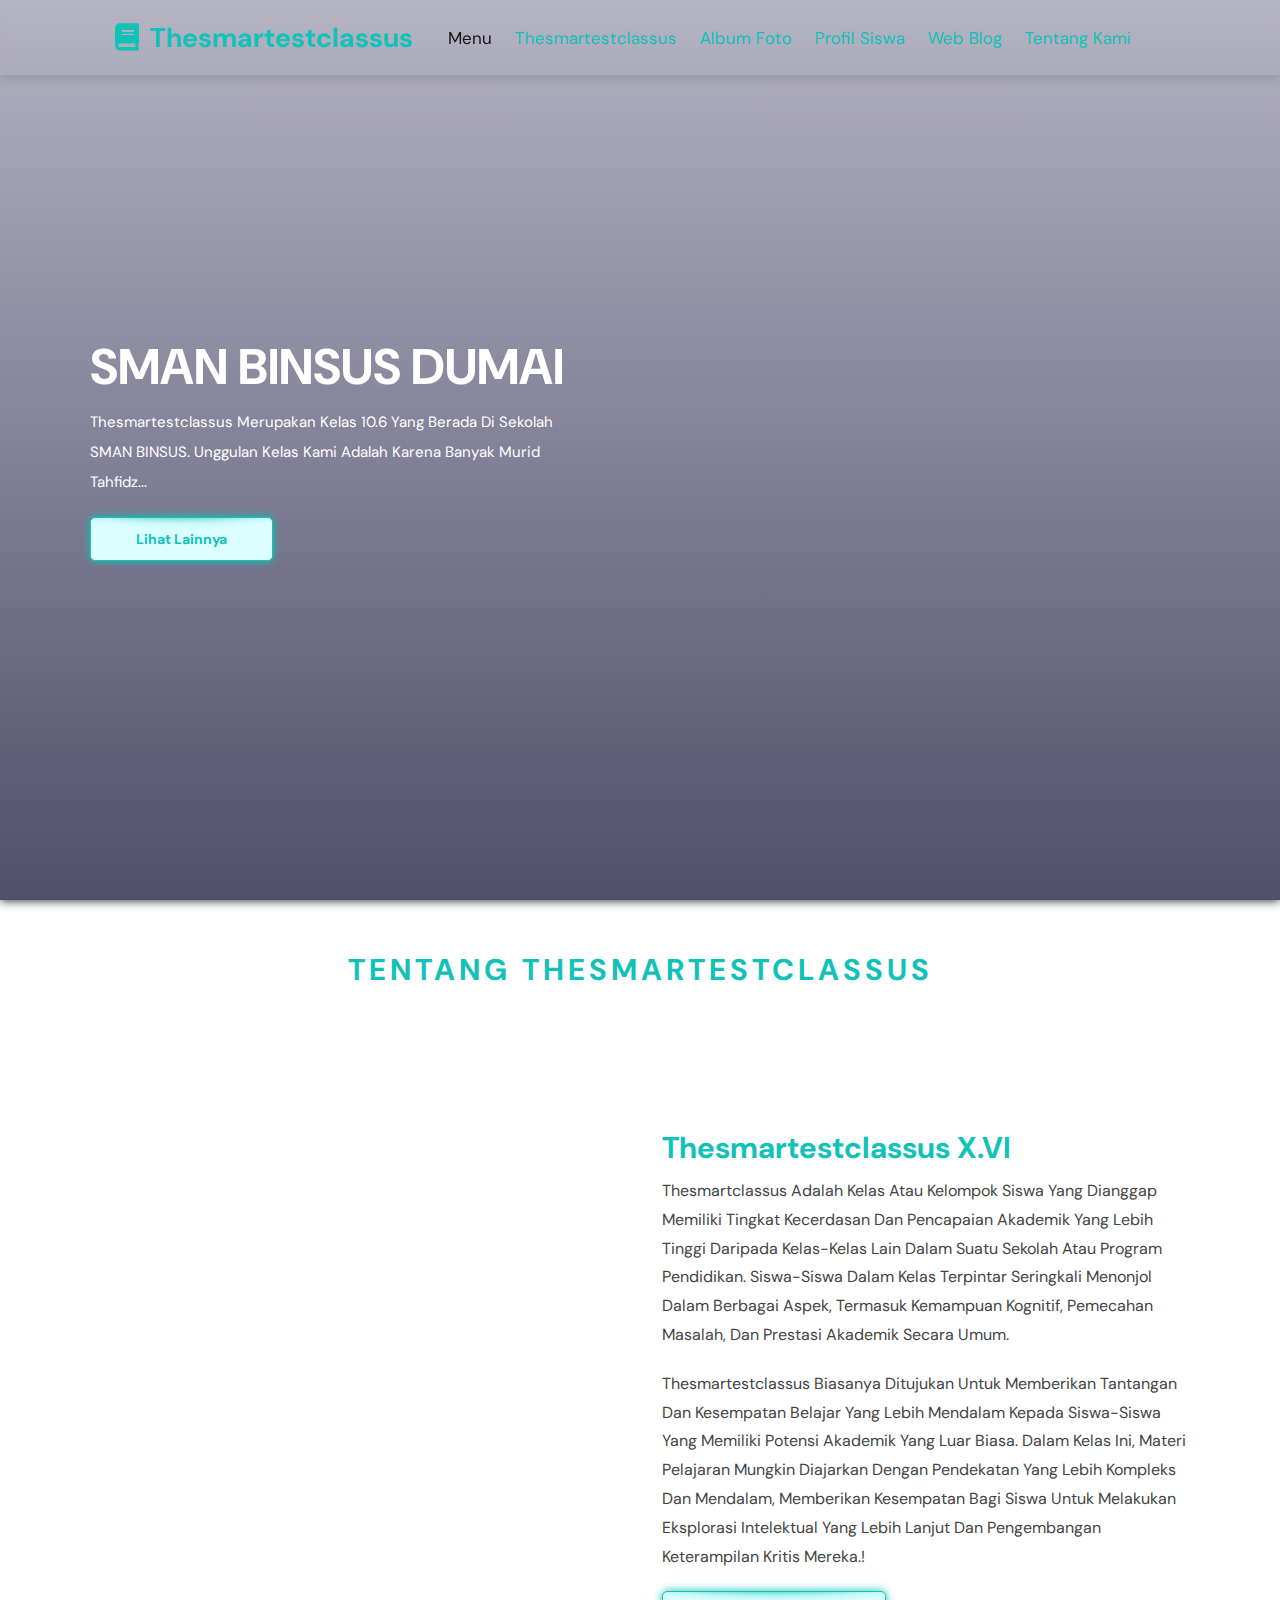
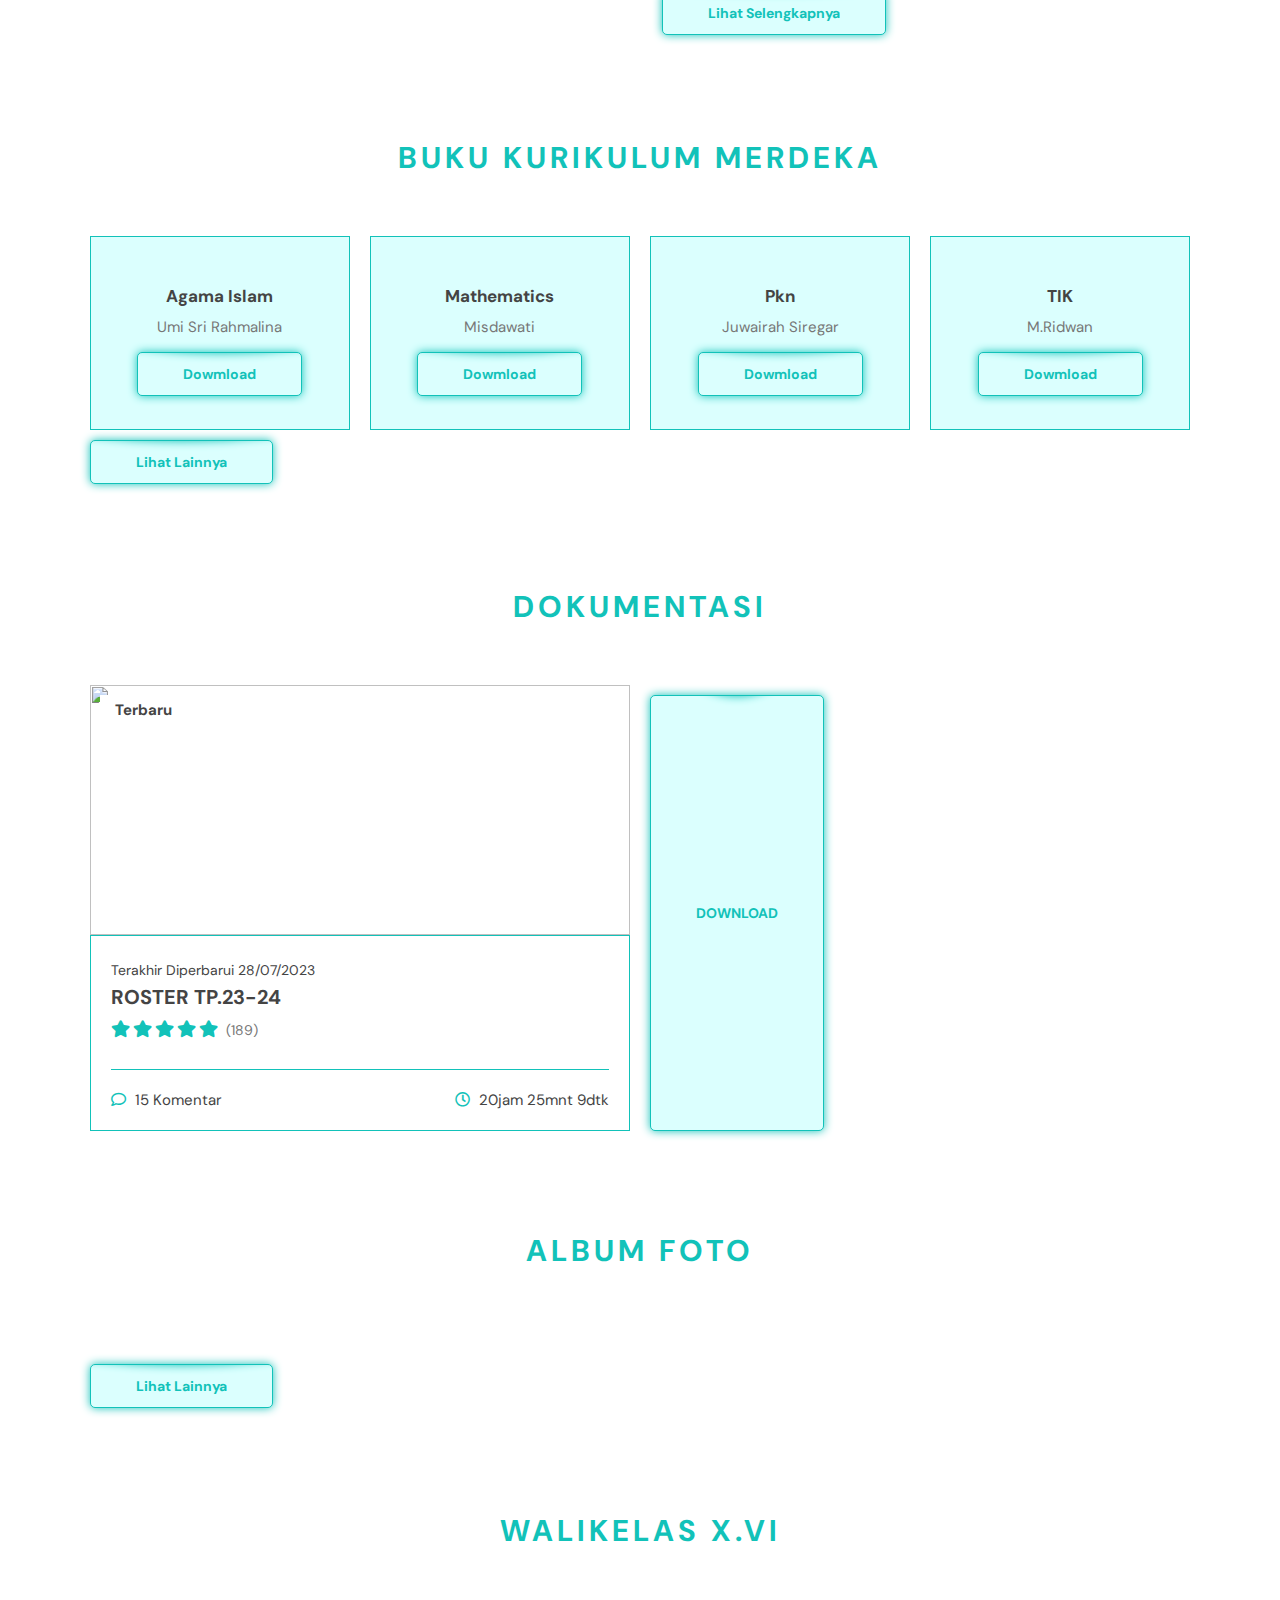
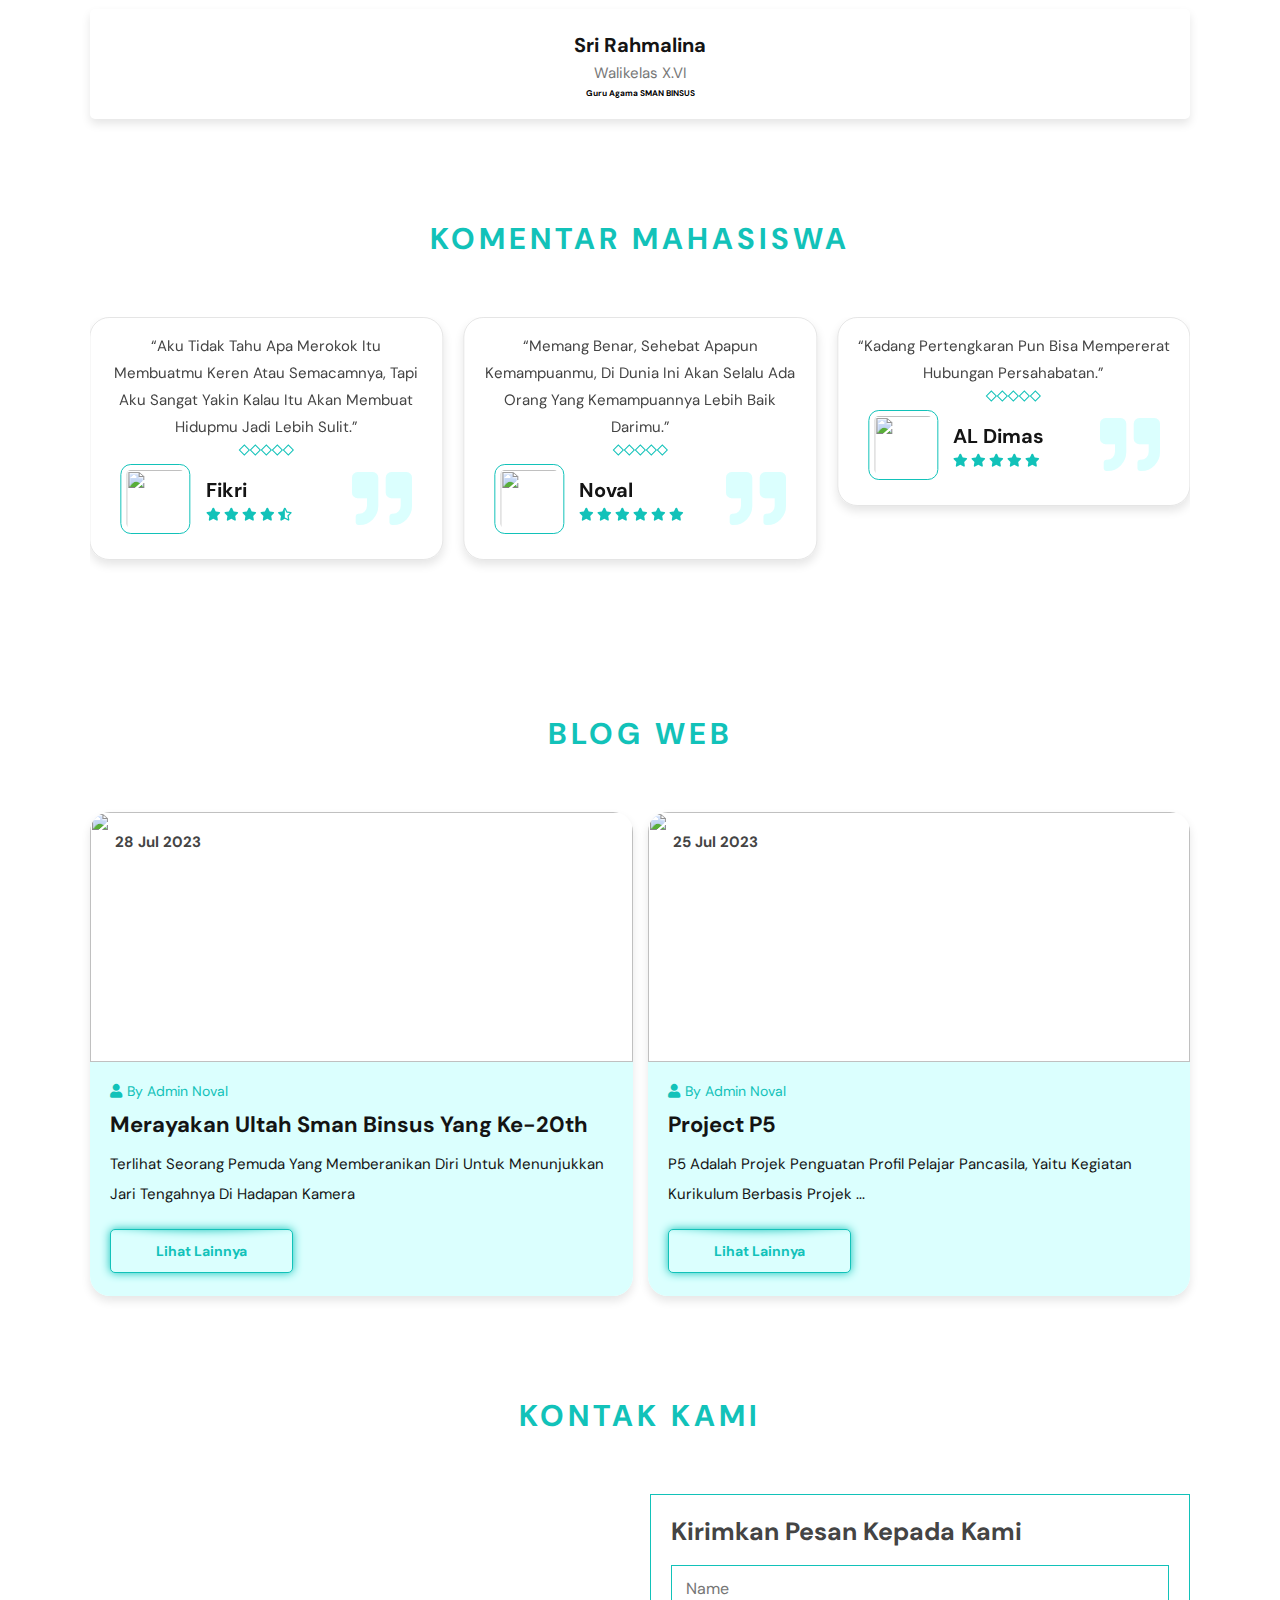
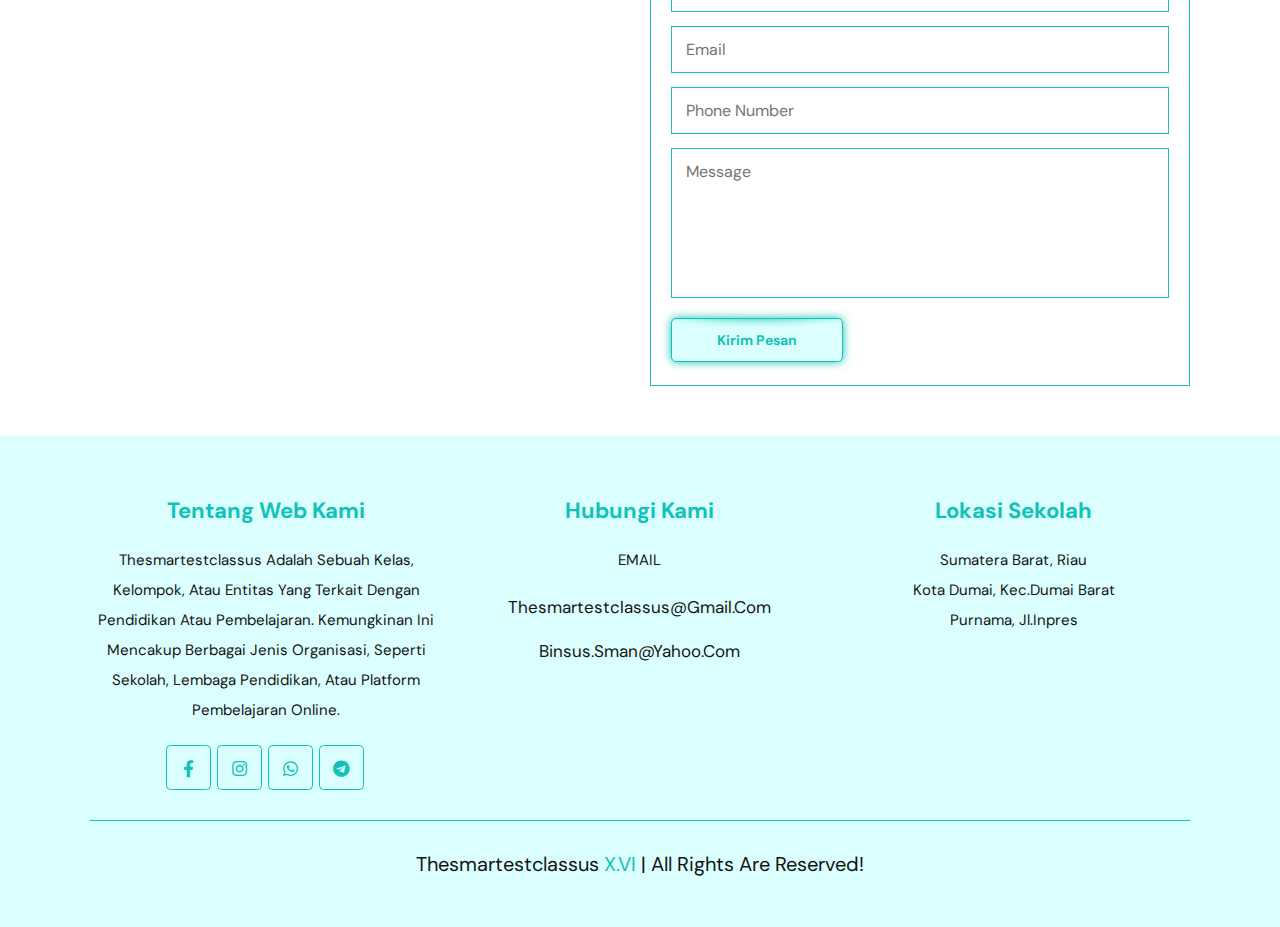
==== index.html @ c2685245 "Add files via upload" ====
<!DOCTYPE html>
<html lang="en">
<head>
    <meta charset="UTF-8">
    <meta http-equiv="X-UA-Compatible" content="IE=edge">
    <meta name="viewport" content="width=device-width, initial-scale=1.0">
    <title>Thesmartestclassus X.VI</title>
    <!-- font awesome cdn link  -->
    <link rel="stylesheet" href="https://cdnjs.cloudflare.com/ajax/libs/font-awesome/5.15.4/css/all.min.css">

    <link href="https://unpkg.com/boxicons@2.1.4/css/boxicons.min.css" rel="stylesheet" />
    
    <link rel="stylesheet" href="https://unpkg.com/swiper/swiper-bundle.min.css" />
    <!-- custom css link -->
    <link rel="stylesheet" href="style.css">

</head>
<body>
    
    <!-- header section starts -->

    <header class="header">

        <a href="#" class="logo"><i class="fas fa-book"></i> Thesmartestclassus</a>

        <nav class="navbar">
            <a href="#home" class="active">Menu</a>
            <a href="#about" class="hover-underline">Thesmartestclassus</a>
            <a href="#galery" class="hover-underline">Album foto</a>
            <a href="#review" class="hover-underline">profil siswa</a>
            <a href="#blog" class="hover-underline">Web blog</a>
            <a href="#contact" class="hover-underline">tentang Kami</a>
        </nav>

        <div class="icons">
            <div id="menu-btn" class="fas fa-bars"></div>
        </div>

    </header>

    <!-- header section ends -->

    <!-- home section starts-->

    <section class="home" id="home">

        <div class="content">
            <h3>SMAN BINSUS DUMAI <span class="multiple-text"></span></h3>
            <p>Thesmartestclassus merupakan kelas 10.6 yang berada di sekolah SMAN BINSUS. unggulan kelas kami adalah karena banyak murid tahfidz...</p>
            <a href="#" class="btn">
                <span class="text text-1">lihat Lainnya</span>
                <span class="text text-2" aria-hidden="true">lihat Lainnya</span>
            </a>    
        </div>

    </section>

    <!-- home section ends -->

    <!-- about section starts -->

    <section class="about" id="about">

        <h1 class="heading">Tentang Thesmartestclassus</h1>

        <div class="container">

            <figure class="about-image">
                <img src="images/about-1.png" alt="" class="about-img">
            </figure>

            <div class="about-content">
                <h3>Thesmartestclassus X.VI</h3>
                <p>Thesmartclassus adalah kelas atau kelompok siswa yang dianggap memiliki tingkat kecerdasan dan pencapaian akademik yang lebih tinggi daripada kelas-kelas lain dalam suatu sekolah atau program pendidikan. Siswa-siswa dalam kelas terpintar seringkali menonjol dalam berbagai aspek, termasuk kemampuan kognitif, pemecahan masalah, dan prestasi akademik secara umum.</p>
                <p>Thesmartestclassus biasanya ditujukan untuk memberikan tantangan dan kesempatan belajar yang lebih mendalam kepada siswa-siswa yang memiliki potensi akademik yang luar biasa. Dalam kelas ini, materi pelajaran mungkin diajarkan dengan pendekatan yang lebih kompleks dan mendalam, memberikan kesempatan bagi siswa untuk melakukan eksplorasi intelektual yang lebih lanjut dan pengembangan keterampilan kritis mereka.!</p>    
                <a href="#" class="btn">
                    <span class="text text-1">Lihat selengkapnya</span>
                    <span class="text text-2" aria-hidden="true">Lihat selengkapnya</span>
                </a>        
            </div>

        </div>

    </section>

    <!-- about section ends -->

    <!-- subjects section starts -->

    <section class="subjects">

        <h1 class="heading">Buku Kurikulum Merdeka</h1>

        <div class="box-container">

            <div class="box">
                <img src="images/subject-4.png" alt="">
                <h3>Agama Islam</h3>
                <p>umi sri rahmalina</p>
                <a href="https://www.mediafire.com/file/nfnx99c48ezamn3/KM+Islam-BS-KLS-X+-www.defantri.com-.pdf/file" class="btn">
                    <span class="text text-1">Dowmload</span>
                    <span class="text text-2" aria-hidden="true">Download</span>
                </a>        
            </div>

            <div class="box">
                <img src="images/subject-2.png" alt="">
                <h3>mathematics</h3>
                <p>misdawati</p>
                <a href="https://www.mediafire.com/file/456x4unr96kiq5y/KM+Matematika-BS-KLS-X+-www.defantri.com-.pdf/file" class="btn">
                    <span class="text text-1">Dowmload</span>
                    <span class="text text-2" aria-hidden="true">Download</span>
                </a>
            </div>

            <div class="box">
                <img src="images/subject-3.png" alt="">
                <h3>pkn</h3>
                <p>juwairah siregar</p>
                <a href="https://www.mediafire.com/file/wu9r6ah6f7civw5/KM+PPKN-BS-KLS-X+-www.defantri.com-.pdf/file" class="btn">
                    <span class="text text-1">Dowmload</span>
                    <span class="text text-2" aria-hidden="true">Download</span>
                </a>
            </div>

            <div class="box">
                <img src="images/subject-1.png" alt="">
                <h3>TIK</h3>
                <p>M.ridwan</p>
                <a href="https://www.mediafire.com/file/y1be5al1qm5n1p9/KM+Informatika-BS-KLS-X+-www.defantri.com-.pdf/file" class="btn">
                    <span class="text text-1">Dowmload</span>
                    <span class="text text-2" aria-hidden="true">Download</span>
                </a>
            </div>
          </div>
                 <a href="#book" class="btn">
                    <span class="text text-1">Lihat lainnya</span>
                    <span class="text text-2" aria-hidden="true">Lihat lainnya</span>
              </a>

    </section>

    <!-- subject section ends -->

    <!-- courses section starts -->

    <section class="courses" id="courses">

        <h1 class="heading">Dokumentasi</h1>

        <div class="box-container">

            <div class="box">
                <div class="image shine">
                    <img src="images/course-1.jpg" alt="">
                    <h3>terbaru</h3>
                </div>
                <div class="content">
                    <p>Terakhir diperbarui 28/07/2023</p>
                    <h3>ROSTER TP.23-24</h3>
                    <div class="stars">
                        <i class="fas fa-star"></i>
                        <i class="fas fa-star"></i>
                        <i class="fas fa-star"></i>
                        <i class="fas fa-star"></i>
                        <i class="fas fa-star"></i>
                        <span>(189)</span>
                    </div>
                    <div class="icons">
                        <span><i class="far fa-comment"></i> 15 Komentar</span>
                        <span><i class="far fa-clock"></i> 20jam 25mnt 9dtk</span>
                    </div>
                </div>
            </div>
           <button onclick="downloadImage()" class="btn">Download</a>
    </section>

    <!-- project section ends -->
    
    <!-- body galery section starts -->
    
    <section class="galery" id="galery">
        <h2 class="heading"> Album foto</h2>
             <div class="portfolio-container">
            <div class="portfolio-box">
                <img src="img/foto1.jpg" alt="">
                <div class="portfolio-layer">
                    <p>24 jul 2023</p>
                 <a href="https://404-page-error--thesmartestclassus.repl.co/"><i class='bx bxs-download' ></i></a>
             </div>
          </div>
          
          <div class="portfolio-box">
                <img src="img/foto2.jpg" alt="">
                <div class="portfolio-layer">
                    <p>24 jul 2023</p>
                 <a href="https://404-page-error--thesmartestclassus.repl.co/"><i class='bx bxs-download' ></i></a>
             </div>
          </div>
          
          <div class="portfolio-box">
                <img src="img/foto3.jpg" alt="">
                <div class="portfolio-layer">
                    <p>24 jul 2023</p>
                 <a href="https://404-page-error--thesmartestclassus.repl.co/"><i class='bx bxs-download' ></i></a>
             </div>
          </div>
          
          <div class="portfolio-box">
                <img src="img/foto4.jpg" alt="">
                <div class="portfolio-layer">
                    <p>24 jul 2023</p>
                 <a href="https://404-page-error--thesmartestclassus.repl.co/"><i class='bx bxs-download' ></i></a>
             </div>
          </div>
          
          <div class="portfolio-box">
                <img src="img/foto5.jpg" alt="">
                <div class="portfolio-layer">
                    <p>24 jul 2023</p>
                 <a href="https://404-page-error--thesmartestclassus.repl.co/"><i class='bx bxs-download' ></i></a>
             </div>
          </div>
          
          <div class="portfolio-box">
                <img src="img/foto6.jpg" alt="">
                <div class="portfolio-layer">
                    <p>24 jul 2023</p>
                 <a href="https://404-page-error--thesmartestclassus.repl.co/"><i class='bx bxs-download' ></i></a> 
                 </div>
              </div>
           </div>
           <a href="https://404-page-error--thesmartestclassus.repl.co/" class="btn">
                <span class="text text-1">Lihat lainnya</span>
                <span class="text text-2" aria-hidden="true">Lihat lainnya</span>
            </a>
    </section>
    
    
    <!-- course section ends -->

    <!-- teacher section starts -->

    <section class="teacher" id="teacher">

        <h1 class="heading">WALIKELAS X.VI</h1>

        <div class="box-container">

            <div class="box">
                <div class="image">
                    <img src="images/teacher-1.png" alt="">
                    <div class="share">
                        <a href="https://www.facebook.com/sri.rahmalina" class="fab fa-facebook-f"></a>
                        <a href="http://Wa.me/+6285363830053" class="fab fa-whatsapp"></a>
                        <a href="https://instagram.com/srirahmaliina?igshid=YWYwM2I1ZDdmOQ==" class="fab fa-instagram"></a>
                    </div>
                </div>
                <div class="content">
                    <h3>sri rahmalina</h3>
                    <span>Walikelas X.VI</span>
                    <h5>guru agama SMAN BINSUS</h5>
                </div>
            </div>
     
        </div>

    </section>

    <!-- teacher section ends -->

    <!-- review section starts -->

    <section class="review" id="review">

        <h1 class="heading">Komentar Mahasiswa</h1>

        <div class="swiper review-slider">

            <div class="swiper-wrapper">

                <div class="swiper-slide slide">
                    <p>“Memang benar, sehebat apapun kemampuanmu, di dunia ini akan selalu ada orang yang kemampuannya lebih baik darimu.”</p>
                    <div class="wrapper">
                        <div class="separator"></div>
                        <div class="separator"></div>
                        <div class="separator"></div>
                        <div class="separator"></div>
                        <div class="separator"></div>
                    </div>
                    <i class="fas fa-quote-right"></i>
                    <div class="user">
                        <img src="images/profil.gif" alt="">
                        <div class="user-info">
                            <h3>Noval</h3>
                            <div class="stars">
                                <i class="fas fa-star"></i>
                                <i class="fas fa-star"></i>
                                <i class="fas fa-star"></i>
                                <i class="fas fa-star"></i>
                                <i class="fas fa-star"></i>
                                <i class="fas fa-star"></i>
                            </div>
                        </div>
                    </div>
                </div>

                <div class="swiper-slide slide">
                    <p>“Kadang pertengkaran pun bisa mempererat hubungan persahabatan.”</p>
                    <div class="wrapper">
                        <div class="separator"></div>
                        <div class="separator"></div>
                        <div class="separator"></div>
                        <div class="separator"></div>
                        <div class="separator"></div>
                    </div>
                    <i class="fas fa-quote-right"></i>
                    <div class="user">
                        <img src="images/profil1.png" alt="">
                        <div class="user-info">
                            <h3>AL dimas</h3>
                            <div class="stars">
                                <i class="fas fa-star"></i>
                                <i class="fas fa-star"></i>
                                <i class="fas fa-star"></i>
                                <i class="fas fa-star"></i>
                                <i class="fas fa-star"></i>
                            </div>
                        </div>
                    </div>
                </div>

                <div class="swiper-slide slide">
                    <p>“Kau tahu, seorang guru itu juga terus belajar. Bagaimana mungkin seorang guru bisa mengajar jika dirinya tak belajar setiap hari?.”</p>
                    <div class="wrapper">
                        <div class="separator"></div>
                        <div class="separator"></div>
                        <div class="separator"></div>
                        <div class="separator"></div>
                        <div class="separator"></div>
                    </div>
                    <i class="fas fa-quote-right"></i>
                    <div class="user">
                        <img src="images/profil2.png" alt="">
                        <div class="user-info">
                            <h3>ridho arasyid</h3>
                            <div class="stars">
                                <i class="fas fa-star"></i>
                                <i class="fas fa-star"></i>
                                <i class="fas fa-star"></i>
                                <i class="fas fa-star"></i>
                                <i class="fas fa-star-half-alt"></i>
                            </div>
                        </div>
                    </div>
                </div>

                <div class="swiper-slide slide">
                    <p>“Bagi semua orang, ada kesempatan baginya untuk keluar dari cangkang dan tumbuh, Tapi mereka tak akan menyadari kesempatan itu jika sendirian. Kau memerlukan musuh yang membuatmu berkonsentrasi dan dikelilingi rekan yang berbagi pengalaman.”</p>
                    <div class="wrapper">
                        <div class="separator"></div>
                        <div class="separator"></div>
                        <div class="separator"></div>
                        <div class="separator"></div>
                        <div class="separator"></div>
                    </div>
                    <i class="fas fa-quote-right"></i>
                    <div class="user">
                        <img src="images/profil3.png" alt="">
                        <div class="user-info">
                            <h3>Hazel</h3>
                            <div class="stars">
                                <i class="fas fa-star"></i>
                                <i class="fas fa-star"></i>
                                <i class="fas fa-star"></i>
                                <i class="fas fa-star"></i>
                                <i class="fas fa-star-half-alt"></i>
                            </div>
                        </div>
                    </div>
                </div>

                <div class="swiper-slide slide">
                    <p> “Kau yang lalai untuk mengasah pisaumu, bukanlah seorang pembunuh. Kau hanya anak kecil yang bangga dengan membawa pisau yang sudah berkarat!.” </p>
                    <div class="wrapper">
                        <div class="separator"></div>
                        <div class="separator"></div>
                        <div class="separator"></div>
                        <div class="separator"></div>
                        <div class="separator"></div>
                    </div>
                    <i class="fas fa-quote-right"></i>
                    <div class="user">
                        <img src="images/profil4.png" alt="">
                        <div class="user-info">
                            <h3>unknown</h3>
                            <div class="stars">
                                <i class="fas fa-star"></i>
                                <i class="fas fa-star"></i>
                                <i class="fas fa-star"></i>
                                <i class="fas fa-star"></i>
                                <i class="fas fa-star-half-alt"></i>
                            </div>
                        </div>
                    </div>
                </div>

                <div class="swiper-slide slide">
                    <p>“Aku tidak tahu apa merokok itu membuatmu keren atau semacamnya, tapi aku sangat yakin kalau itu akan membuat hidupmu jadi lebih sulit.”</p>
                    <div class="wrapper">
                        <div class="separator"></div>
                        <div class="separator"></div>
                        <div class="separator"></div>
                        <div class="separator"></div>
                        <div class="separator"></div>
                    </div>
                    <i class="fas fa-quote-right"></i>
                    <div class="user">
                        <img src="images/profil5.png" alt="">
                        <div class="user-info">
                            <h3>fikri</h3>
                            <div class="stars">
                                <i class="fas fa-star"></i>
                                <i class="fas fa-star"></i>
                                <i class="fas fa-star"></i>
                                <i class="fas fa-star"></i>
                                <i class="fas fa-star-half-alt"></i>
                            </div>
                        </div>
                    </div>
                </div>

            </div>

        </div>

    </section>

    <!-- review section ends -->

    <!-- blog section starts -->

    <section class="blog" id="blog">

        <h1 class="heading">Blog web</h1>

        <div class="box-container">

            <div class="box">
                <div class="image shine">
                    <img src="images/blog-1.jpg" alt="">
                    <h3>28 jul 2023</h3>
                </div>
                <div class="content">
                    <div class="icons">
                        <a href="#"><i class="fas fa-user"></i>by admin noval</a>
                    </div>
                    <h3>merayakan ultah sman binsus yang ke-20th</h3>
                    <p>Terlihat seorang pemuda yang memberanikan diri untuk menunjukkan jari tengahnya di hadapan kamera</p>
                    <a href="#berita" class="btn">
                        <span class="text text-1">lihat lainnya</span>
                        <span class="text text-2" aria-hidden="true">Lihat Lainnya</span>
                    </a>
                </div>
            </div>

            <div class="box">
                <div class="image shine">
                    <img src="images/blog-2.jpg" alt="">
                    <h3>25 jul 2023</h3>
                </div>
                <div class="content">
                    <div class="icons">
                        <a href="#"><i class="fas fa-user"></i>by admin Noval</a>
                    </div>
                    <h3>project P5</h3>
                    <p>P5 adalah projek penguatan profil pelajar pancasila, yaitu kegiatan kurikulum berbasis projek ...</p>
                    <a href="#" class="btn">
                        <span class="text text-1">lihat lainnya</span>
                        <span class="text text-2" aria-hidden="true">lihat Lainnya</span>
                    </a>
                </div>
            </div>

                </div>
            </div>

        </div>

    </section>

    <!-- blog section ends -->

    <!-- contact section starts -->

    <section class="contact" id="contact">

        <h1 class="heading">kontak kami</h1>

        <div class="row">
            <div class="image">
                <img src="images/robot.gif" alt="">
            </div>
            <form action="">
                <h3>kirimkan pesan kepada kami</h3>
                <input type="text" placeholder="name" class="box">
                <input type="email" placeholder="email" class="box">
                <input type="number" placeholder="phone number" class="box">
                <textarea placeholder="message" class="box" cols="30" rows="10"></textarea>
                <a href="https://succesful-thanks-you--thesmartestclassus.repl.co/" class="btn">
                    <span class="text text-1">Kirim Pesan</span>
                    <span class="text text-2" aria-hidden="true">send message</span>
                </a>
            </form>
        </div>

    </section>

    <!-- contact section ends -->

    <!-- footer section stars -->

    <section class="footer">

        <div class="box-container">

            <div class="box">
                <h3>Tentang Web Kami</h3>
                <p>Thesmartestclassus adalah sebuah kelas, kelompok, atau entitas yang terkait dengan pendidikan atau pembelajaran. Kemungkinan ini mencakup berbagai jenis organisasi, seperti sekolah, lembaga pendidikan, atau platform pembelajaran online.</p>
                <div class="share">
                    <a href="https://404-page-error--thesmartestclassus.repl.co/" class="fab fa-facebook-f"></a>
                    <a href="https://instagram.com/_sepuluhenamm?igshid=YWYwM2I1ZDdmOQ==" class="fab fa-instagram"></a>
                    <a href="https://404-page-error--thesmartestclassus.repl.co/" class="fab fa-whatsapp"></a>
                    <a href="https://t.me/+uly3vkmuTlllM2Nl" class="fab fa-telegram"></a>
                </div>
            </div>

            <div class="box">
                <h3>Hubungi Kami</h3>
                <p>EMAIL </p>
                <a href="Thesmartestclassus@gmail.com" class="link">Thesmartestclassus@gmail.com</a>
               <a href="binsus.sman@yahoo.com" class="link">binsus.sman@yahoo.com</a>
            </div>

            <div class="box">
                <h3>Lokasi sekolah</h3>
                <p>Sumatera barat, Riau <br>
               kota Dumai, kec.dumai barat<br>
                Purnama, jl.inpres</p>
            </div>

        </div>
        <div class="credit">Thesmartestclassus <span>X.VI</span> | all rights are reserved!</div>
    </section>

    <!-- footer section ends -->

    <!-- typed js -->
    <script src="https://cdn.jsdelivr.net/npm/typed.js@2.0.12"></script>
    <script src="https://unpkg.com/swiper/swiper-bundle.min.js"></script>
    <!-- custom js -->
    <script src="script.js"></script>
</body>
</html>
---- style.css ----
@import url("https://fonts.googleapis.com/css2?family=DM+Sans:wght@400;700&family=Forum&display=swap");

:root{
  --primary-color: #12c2b9;
  --secondary: #dbfffe;
  --black: #141414;
  --white: #fff;
  --color: #d2e5d2;
  --box-shadow: 0 .5rem 1rem rgba(0, 0, 0, 0.1);
}

*{
  font-family: 'DM Sans', sans-serif;
  margin: 0; padding: 0;
  box-sizing: border-box;
  outline: none; border: none;
  text-decoration: none;
  text-transform: capitalize;
  transition: all .2s linear;
}

html{
  font-size: 62.5%;
  overflow-x: hidden;
  scroll-padding-top: 9rem;
  scroll-behavior: smooth;
}

html::-webkit-scrollbar{
  width: 1rem;
}

html::-webkit-scrollbar-track{
  background: transparent;
}

html::-webkit-scrollbar-thumb{
  background: var(--primary-color);
}

section{
  padding: 5rem 7%;
}

.heading{
  position: relative;
  color: var(--primary-color);
  font-size: 3rem;
  font-weight: 700;
  text-transform: uppercase;
  letter-spacing: .4rem;
  text-align: center;
  margin-bottom: 3rem;
}

.heading::after{
  content: url('..separator.svg');
  display: block;
  width: 10rem;
  margin-inline: auto;
  margin-top: -1rem;
}

.btn{
  position: relative;
  display: inline-block;
  margin-top: 1rem;
  color: var(--primary-color);
  font-size: 1.4rem;
  font-weight: 700;
  text-transform: uppercase;
  max-width: max-content;
  border: .1rem solid var(--primary-color);
  box-shadow: 0 0 1rem var(--primary-color);
  background: var(--secondary);
  padding: 1.2rem 4.5rem;
  overflow: hidden;
  z-index: 1;
  border-radius: .5rem;
}

.btn::before{
  content: "";
  position: absolute;
  bottom: 100%; left: 50%;
  transform: translateX(-50%);
  width: 200%; height: 200%;
  border-radius: 50%;
  background-color: var(--primary-color);
  box-shadow: 0 0 1rem var(--primary-color);
  transition: 500ms ease;
  z-index: -1;
}

.btn .text{
  transition: 250ms ease;
}

.btn .text-2{
  position: absolute;
  top: 100%; left: 50%;
  transform: translateX(-50%);
  min-width: max-content;
  color: var(--secondary);
}

.btn:is(:hover, :focus-visible)::before{
  bottom: -50%;
}

.btn:is(:hover, :focus-visible) .text-1{
  transform: translateY(-4rem);
}

.btn:is(:hover, :focus-visible) .text-2{
  top: 50%;
  transform: translate(-50%, -50%);
}

.shine{
  position: relative;
}

.shine::after{
  content: "";
  position: absolute;
  top: 0; left: 0; 
  width: 50%;
  height: 100%;
  background-image: linear-gradient(to right, transparent 0%, #fff6 100%);
  transform: skewX(-0.08turn) translateX(-180%);
}

.shine:is(:hover, :focus-within)::after{
  transform: skewX(-0.08turn) translateX(275%);
  transition: 1000ms ease;
}

/* header */

.header{
  position: fixed;
  top: 0; left: 0; right: 0;
  z-index: 1000;
  background: rgba(255, 255, 255, .1,);
  box-shadow: var(--box-shadow);
  display: flex;
  justify-content: space-between;
  align-items: center;
  padding: 2rem 9%;
  backdrop-filter: blur(5px);
}

.header .logo{
  font-size: 2.7rem;
  font-weight: bolder;
  color: var(--primary-color);
}

.header .logo i{
  color: var(--primary-color);
  padding-right: .5rem;
}

.header .navbar a{
  font-size: 1.7rem;
  color: var(--primary-color);
  margin: 0 1rem;
  padding-block: 1rem;
}

.header .navbar a:hover{
  color: var(--primary-color);
}

navbar a:hover,
.navbar a.active {
        color: var(--black);
}

.header .navbar .hover-underline{
  position: relative;
  max-width: max-content;
}

.header .navbar .hover-underline::after{
  content: '';
  position: absolute;
  left: 0; bottom: 0;
  width: 100%;
  height: .5rem;
  border-block: .1rem solid var(--primary-color);
  transform: scaleX(0.2);
  opacity: 0;
  transition: 500ms ease;
}

.header .navbar .hover-underline:is(:hover, :focus-visible)::after{
  transform: scaleX(1);
  opacity: 1;
  
}

.header .icons div{
  font-size: 2.5rem;
  margin-left: 1.7rem;
  color: var(--primary-color);
  cursor: pointer;
}

.header .icons div:hover{
  color: var(--primary-color);
}

#menu-btn{
  display: none;
}

/* home */

.home{
  min-height: 100vh;
  display: flex;
  align-items: center;
  background: linear-gradient(rgba(9, 5, 54, 0.3), rgba(5, 4, 46, 0.7)), url(images/home.gif) no-repeat;
  background-size: cover;
  box-shadow: 0 0 1rem var(--black);
  background-position: center;
}

.home .content{
  max-width: 50rem;
}

.home .content h3 {
        font-size: 5rem;    
        color: var(--white);
        line-height: 1.2;
 }
 
 .home .content h3:nth-of-type(2) {
        margin-bottom: 2rem;
 
 }
 
 span {
    color: var(--primary-color);
 
}

.home .content p{
  font-size: 1.5rem;
  line-height: 2;
  color: var(--white);
  padding: 1rem 0;
}

/* ends */

/* about */

.about .container{
  display: flex;
  flex-wrap: wrap;
  
}

.about .container .about-image{
  position: relative;
  flex: 1 1 40rem;
}

.about .container .about-image img{
  width: 40vw;
  animation: floatImage 4s ease-in-out infinite;
 }
 
 @keyframes floatImage {
     0% {
          transform: translateY(0);
     }
     50% {
          transform: translateY(-2.4rem);
     }
     100% {
          transform: translateY(0);
     }
}

.about .container .about-image .about-img{
  display: flex;
  justify-content: center;
  align-items: center;
}

.about .container .about-content{
  flex: 1 1 50rem;
  padding-left: 6rem;
  padding-top: 8rem;
}

.about .container .about-content h3{
  font-size: 3rem;
  color: var(--primary-color);
}

.about .container .about-content p{
  font-size: 1.6rem;
  color: #444;
  padding: 1rem 0;
  line-height: 1.8;
}

/* ends */

/* subjects */

.subjects .box-container{
  display: grid;
  grid-template-columns: repeat(auto-fit, minmax(25rem, 1fr));
  gap: 2rem;
}

.subjects .box-container .box{
  padding: 3rem 2rem;
  text-align: center;
  border: .1rem solid var(--primary-color);
  background: var(--secondary);
  cursor: pointer;
}

.subjects .box-container .box:hover{
  background: var(--primary-color);
}

.subjects .box-container .box img{
  height: 10rem;
  margin-bottom: .7rem;
}

.subjects .box-container .box h3{
  font-size: 1.7rem;
  color: #444;
  padding: .5rem 0;
  text-transform: capitalize;
}

.subjects .box-container .box:hover h3{
  color: #fff;
}

.subjects .box-container .box p{
  font-size: 1.5rem;
  line-height: 2;
  color: #777;
}

.subjects .box-container .box:hover p{
  color: #eee;
}

/* end */
/* galery */
 }
 
 .portfolio {
      display: flex;
      background: var(--color);
      gap: 2rem;

 }
 
 .portfolio h2 {
          margin-bottom: 4rem;
 
 }
 
 .portfolio-container {
          display: grid;
          grid-template-columns: repeat(3, 1fr);
          align-items: center;
          gap: 2.5rem;
 }
 
 .portfolio-container .portfolio-box {
          position: relative;
          border-radius: 2rem;
          box-shadow: 0 0 1rem var(--white);
          overflow: hidden;
          display: grid;
 
 }
 
 .portfolio-box img {
         width: 100%;
         transition: .5s ease;
 
 }
 
 .portfolio-box:hover img {
          transform: scale(1.1);
 
 }
 
 .portfolio-box .portfolio-layer {
          position: absolute;
          bottom: 0;
          left: 0;
          width: 100%;
          height: 100%;
          background: linear-gradient(rgba(0, 0, 0, .1), var(--primary-color));
          display: flex;
          justify-content: center;
          align-items: center;
          flex-direction: column;
          text-align: center;
          padding: 0 4rem;
          transform: translateY(100%);
          transition: .5s ease;
 
 }
 
 .portfolio-box:hover .portfolio-layer {
           transform: translateY(0%);
 
 }
 
 .portfolio-layer h4 {
          font-size: 3rem;
          color: white;
 
 }
 
 .portfolio-layer p {
           font-size: 1.6rem;
           margin: .3rem 0 1rem;
           color: #ffffea;

 }
 
 .portfolio-layer a {
           display: inline-flex;
           justify-content: center;
           align-items: center;
           width: 5rem;
           height: 5rem;
           background: var(--white);
           border-radius: 50%;
 
 }
 
 .portfolio-layer a i {
           font-size: 2rem;
           color: var(--primary-color);
 }

/* end */
/* courses */

.courses .box-container{
  display: grid;
  grid-template-columns: repeat(auto-fit, minmax(30rem, 1fr));
  gap: 2rem;
}

.courses .box-container .box .image{
  height: 25rem;
  overflow: hidden;
  position: relative;
}

.courses .box-container .box .image img{
  height: 100%;
  width: 100%;
  object-fit: cover;
}

.courses .box-container .box:hover .image img{
  transform: scale(1.1);
}

.courses .box-container .box .image h3{
  font-size: 1.5rem;
  color: #444;
  position: absolute;
  top: 1rem; left: 1rem;
  padding: .5rem 1.5rem;
  background: var(--white);
}

.courses .box-container .box .content{
  padding: 2rem;
  position: relative;
  border: 0.1rem solid var(--primary-color);
}

.courses .box-container .box .content h4{
  position: absolute;
  background: var(--primary-color);
  color: var(--secondary);
  top: -3rem; right: 1.5rem;
  width: 6rem; 
  height: 6rem;
  line-height: 6rem;
  text-align: center;
  font-size: 1.4rem;
  border-radius: 50%;
}

.courses .box-container .box .content p{
  font-size: 1.4rem;
  color: #444;
  line-height: 2;
}

.courses .box-container .box .content h3{
  font-size: 2rem;
  color: #444;
}

.courses .box-container .box .content .stars{
  padding: 1rem 0;
}

.courses .box-container .box .content .stars i{
  font-size: 1.7rem;
  color: var(--primary-color);
}

.courses .box-container .box .content .stars span{
  font-size: 1.4rem;
  color: #777;
  margin-left: .5rem;
}

.courses .box-container .box .content .icons{
  display: flex;
  justify-content: space-between;
  align-items: center;
  margin-top: 2rem;
  padding-top: 2rem;
  border-top: 0.1rem solid var(--primary-color);
}

.courses .box-container .box .content .icons span{
  font-size: 1.5rem;
  color: #444;
}

.courses .box-container .box .content .icons span i{
  color: var(--primary-color);
  padding-right: .5rem;
}

/* ends */

/* teacher */

.teacher .box-container{
  display: grid;
  grid-template-columns: repeat(auto-fit, minmax(25rem, 1fr));
  gap: 2rem;
}

.teacher .box-container .box{
  background: var(--white);
  box-shadow: var(--box-shadow);
  border-radius: .5rem;
  position: relative;
  overflow: hidden;
  text-align: center;
}

.teacher .box-container .box .image{
  position: relative;
  overflow: hidden;
}

.teacher .box-container .box .image img{
  background: var(--secondary);
  width: 100%;
}

.teacher .box-container .box:hover .image .share{
  bottom: 0;
}

.teacher .box-container .box .image .share{
  position: absolute;
  bottom: -10rem; 
  left: 0; right: 0;
  padding: 2rem;
}

.teacher .box-container .box .image .share a{
  height: 4rem;
  width: 4rem;
  line-height: 4rem;
  font-size: 2rem;
  margin: 0 1rem;
  color: var(--secondary);
  background: var(--primary-color);
  border-radius: .5rem;
}

.teacher .box-container .box .image .share a:hover{
  color: var(--primary-color);
  background: var(--secondary);
}

.teacher .box-container .box .content{
  padding: 2rem;
  padding-top: 1rem;
  align-items: center;
}

.teacher .box-container .box .content h3{
  font-size: 2rem;
  color: var(--black);
}

.teacher .box-container .box .content span{
  font-size: 1.5rem;
  line-height: 2;
  color: #777;
}

/* ends */

/* review */

.review .slide{
  padding: 1.5rem;
  box-shadow: var(--box-shadow);
  border: 0.1rem solid rgba(0, 0, 0, 0.1);
  border-radius: 2rem;
  position: relative;
}

.review .slide p{
  font-size: 1.5rem;
  text-align: center;
  padding-bottom: .5rem;
  line-height: 1.8;
  color: #444;
}

.review .slide .wrapper{
  display: flex;
  justify-content: center;
  gap: .3rem;
}

.review .slide .wrapper .separator{
  width: .8rem;
  height: .8rem;
  border: .1rem solid var(--primary-color);
  transform: rotate(45deg);
  animation: rotate360 15s linear infinite;
}

@keyframes rotate360{
  0%{
    transform: rotate(0);
  }
  100%{
    transform: rotate(1turn);
  }
}

.review .slide .fa-quote-right{
  position: absolute;
  bottom: 3rem; right: 3rem;
  font-size: 6rem;
  color: var(--secondary);
}

.review .slide .user{
  display: flex;
  align-items: center;
  gap: 1.5rem;
  padding: 1rem 1.5rem;
  border-radius: .5rem;
}

.review .slide .user img{
  height: 7rem;
  width: 7rem;
  border-radius: 15%;
  object-fit: cover;
  border: .1rem solid var(--primary-color);
  padding: .5rem;
}

.review .slide .user h3{
  font-size: 2rem;
  color: var(--black);
  padding-bottom: .5rem;
}

.review .slide .user .stars i{
  font-size: 1.3rem;
  color: var(--primary-color);
}

/* ends */

/* blog */

}

.blog {
  background: var(--primary-color);
}

.blog .box-container{
  display: grid;
  grid-template-columns: repeat(auto-fit, minmax(30rem, 1fr));
  gap: 1.5rem;
}

.blog .box-container .box{
  box-shadow: var(--box-shadow);
  border-radius: 2rem;
}

.blog .box-container .box .image{
  height: 25rem;
  width: 100%;
  overflow: hidden;
  position: relative;
  border-radius: 2rem 2rem 0 0;
}

.blog .box-container .box .image img{
  height: 100%;
  width: 100%;
  object-fit: cover;
}

.blog .box-container .box:hover .image img{
  transform: scale(1.1);
}

.blog .box-container .box .image h3{
  font-size: 1.5rem;
  color: #444;
  position: absolute;
  top: 1.5rem; left: 1rem;
  padding: .5rem 1.5rem;
  background: var(--white);
  border-radius: 2rem 0 2rem 0;
}

.blog .box-container .box .content{
  padding: 2rem 2rem;
  background: var(--secondary);
  border-radius: 0 0 2rem 2rem;
}

.blog .box-container .box .content .icons{
  margin-bottom: 1rem;
  align-items: center;
}

.blog .box-container .box .content .icons a{
  font-size: 1.4rem;
  color: var(--primary-color);
}

.blog .box-container .box .content .icons a i{
  padding-right: .5rem;
}

.blog .box-container .box .content h3{
  font-size: 2.2rem;
  color: var(--black);
}

.blog .box-container .box .content p{
  font-size: 1.5rem;
  color: var(--black);
  line-height: 2;
  padding: 1rem 0;
}

/* ends */

/* contact */

.contact .row{
  display: flex;
  flex-wrap: wrap;
  align-items: center;
  gap: 2rem;
}

.contact .row .image{
  flex: 1 1 40rem;
}

.contact .row .image img{
  width: 100%;
}

.contact .row form{
  flex: 1 1 40rem;
  border: 0.1rem solid var(--primary-color);
  padding: 2rem;
}

.contact .row form h3{
  font-size: 2.5rem;
  color: #444;
  padding-bottom: 1rem;
}

.contact .row form .box{
  width: 100%;
  font-size: 1.6rem;
  padding: 1.2rem 1.4rem;
  border: .1rem solid var(--primary-color);
  margin: .7rem 0;
}

.contact .row form .box:focus{
  color: var(--primary-color);
}

.contact .row form textarea{
  height: 15rem;
  resize: none;
}

/* ends */

/* footer */

.footer{
  background: var(--secondary);
  text-align: center;
}

.footer .box-container{
  display: grid;
  grid-template-columns: repeat(auto-fit, minmax(25rem, 1fr));
  gap: 2rem;
}

.footer .box-container .box h3{
  font-size: 2.2rem;
  color: var(--primary-color);
  padding: 1rem 0;
}

.footer .box-container .box p{
  font-size: 1.5rem;
  color: var(--black);
  line-height: 2;
  padding: 1rem 0;
}

.footer .box-container .box .share{
  margin-top: 1rem;
}

.footer .box-container .box .share a{
  height: 4.5rem;
  width: 4.5rem;
  line-height: 4.5rem;
  border-radius: 10%;
  font-size: 1.7rem;
  border: .1rem solid var(--primary-color);
  color: var(--primary-color);
  margin-right: .3rem;
  text-align: center;
}

.footer .box-container .box .share a:hover{
  background: var(--primary-color);
  color: var(--white);
}

.footer .box-container .box .link{
  font-size: 1.7rem;
  line-height: 2;
  color: var(--black);
  padding: .5rem 0;
  display: block;
}

.footer .box-container .box .link:hover{
  color: var(--primary-color);
  text-decoration: underline;
}

.footer .credit{
  font-size: 2rem;
  margin-top: 3rem;
  padding-top: 3rem;
  text-align: center;
  color: var(--black);
  border-top: .1rem solid var(--primary-color);
}

.footer .credit span{
  color: var(--primary-color);
}

/* ends */

/* media queries */

@media (max-width:991px){

  html{
    font-size: 55%;
  }

  .header{
    padding: 2rem 4rem;
  }

  section{
    padding: 3rem 2rem;
  }

}

@media (max-width:768px){

  #menu-btn{
    display: inline-block;
  }

  .header .navbar{
    position: absolute;
    top: 110%; right: -110%;
    width: 41rem;
    background: var(--white);
    box-shadow: 0 0 1rem var(--primary-color);
    padding: 2rem 9%;
    border-radius: .5rem;
  }

  .header .navbar.active{
    right: 2rem;
    transition: .4s linear;
  }

  .header .navbar a{
    font-size: 2rem;
    margin: 1rem 2.5rem;
    display: block;
  }

  .home .content h3{
    font-size: 3rem;
  }

  .about .container .about-content{
    padding-left: 0;
  }
    
}

@media (max-width:450px){
  html{
    font-size: 50%;
  }
}
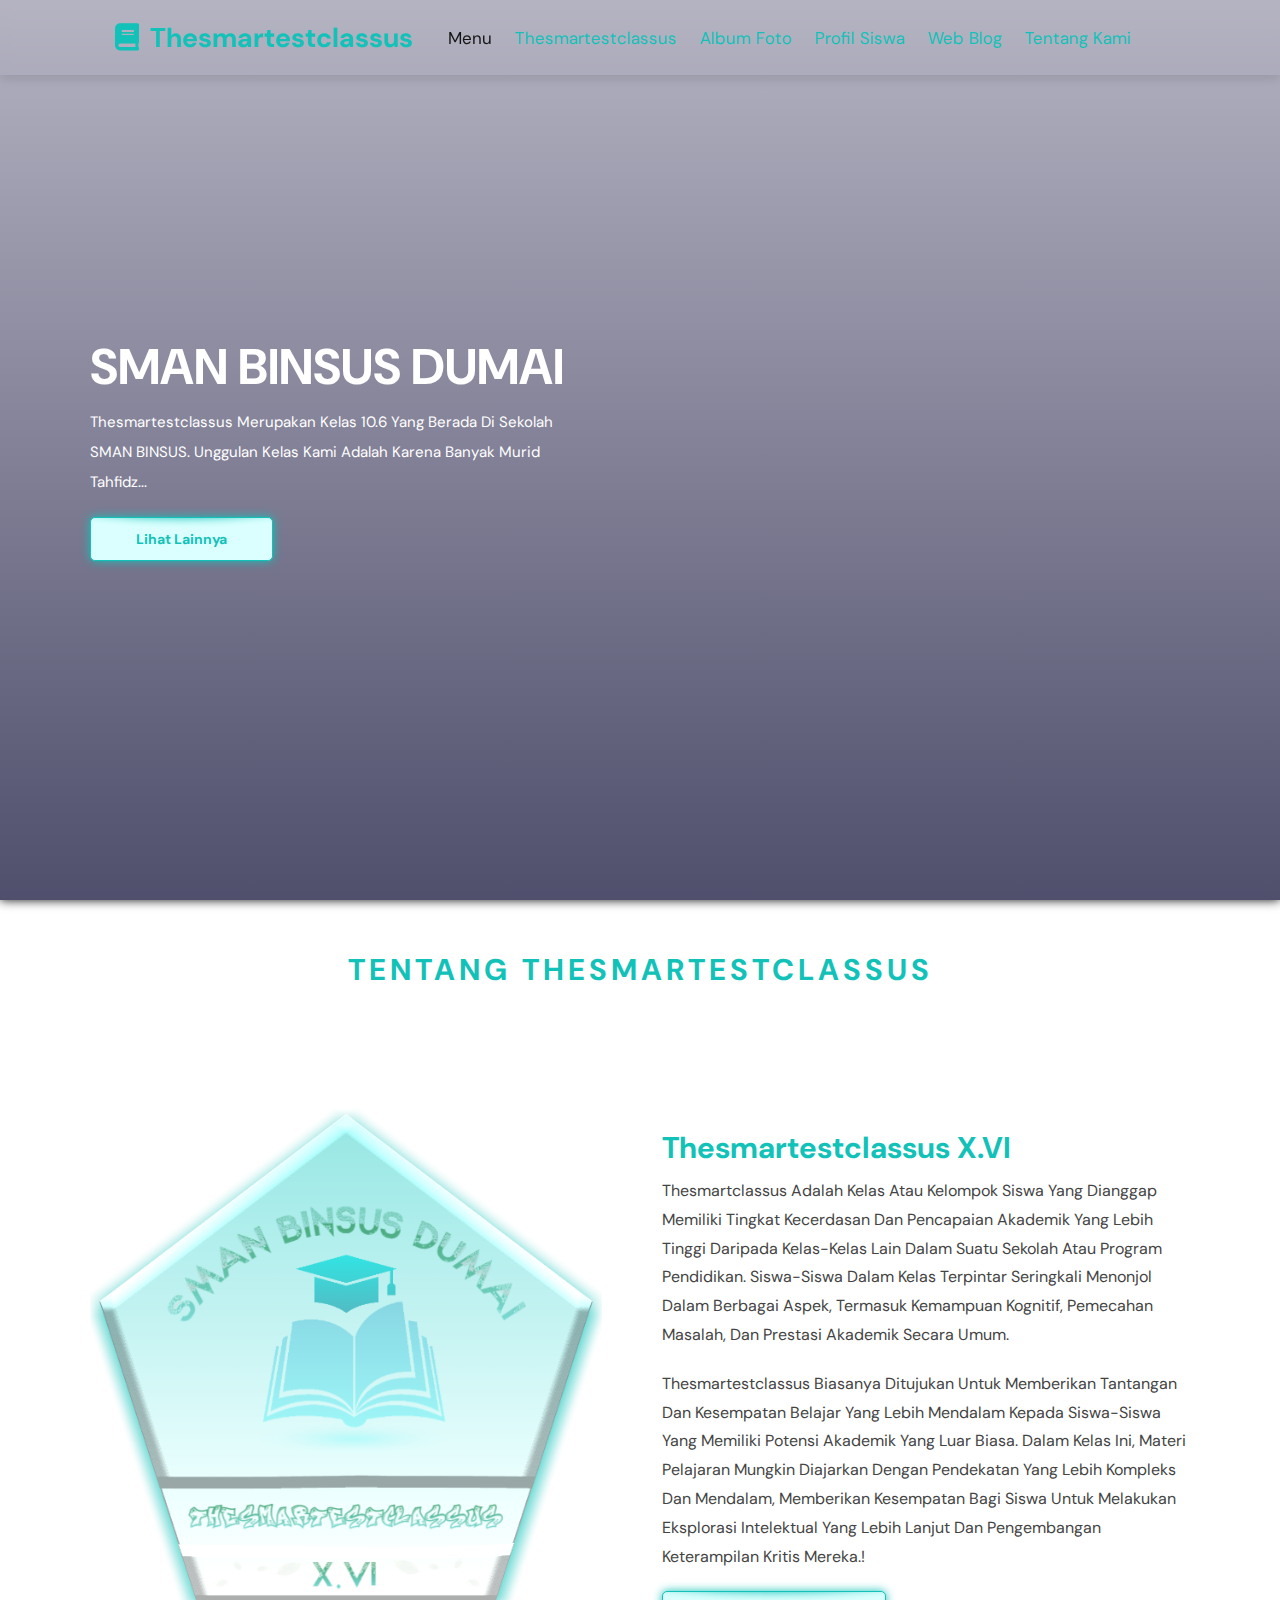
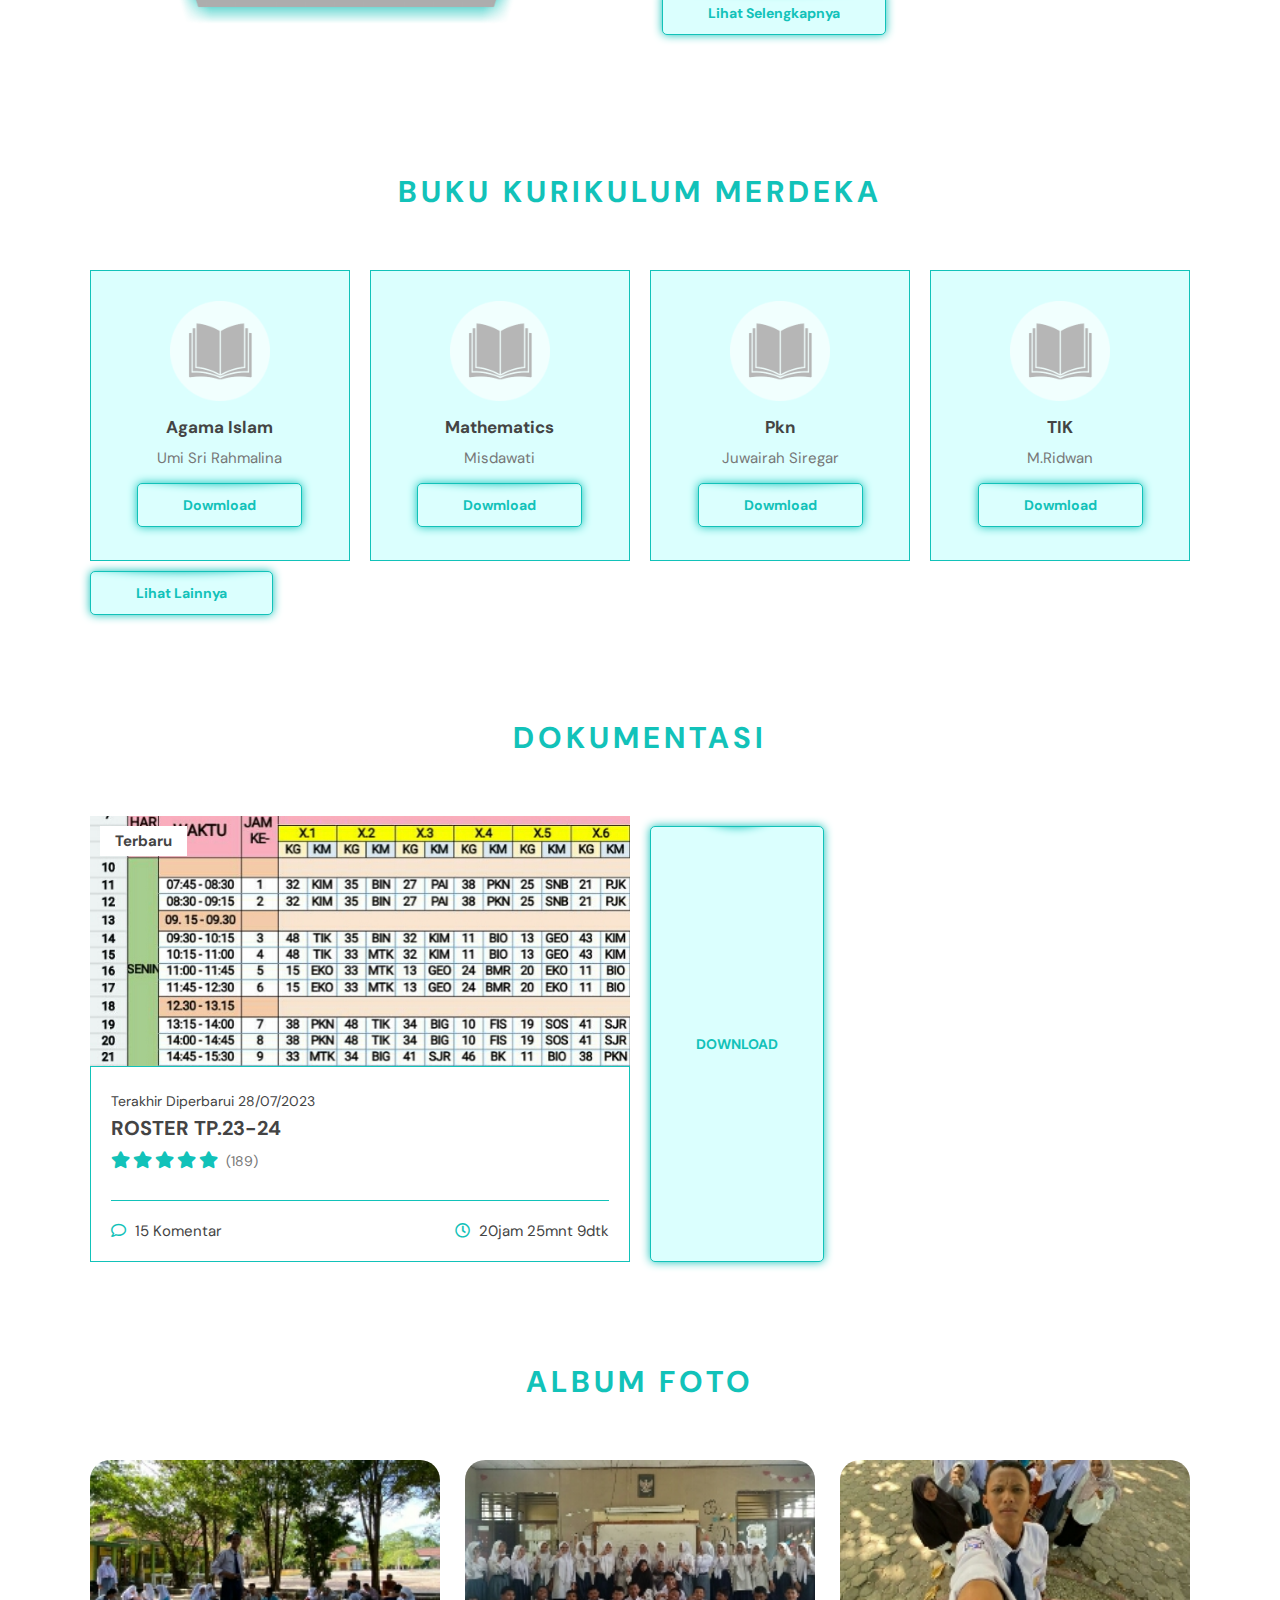
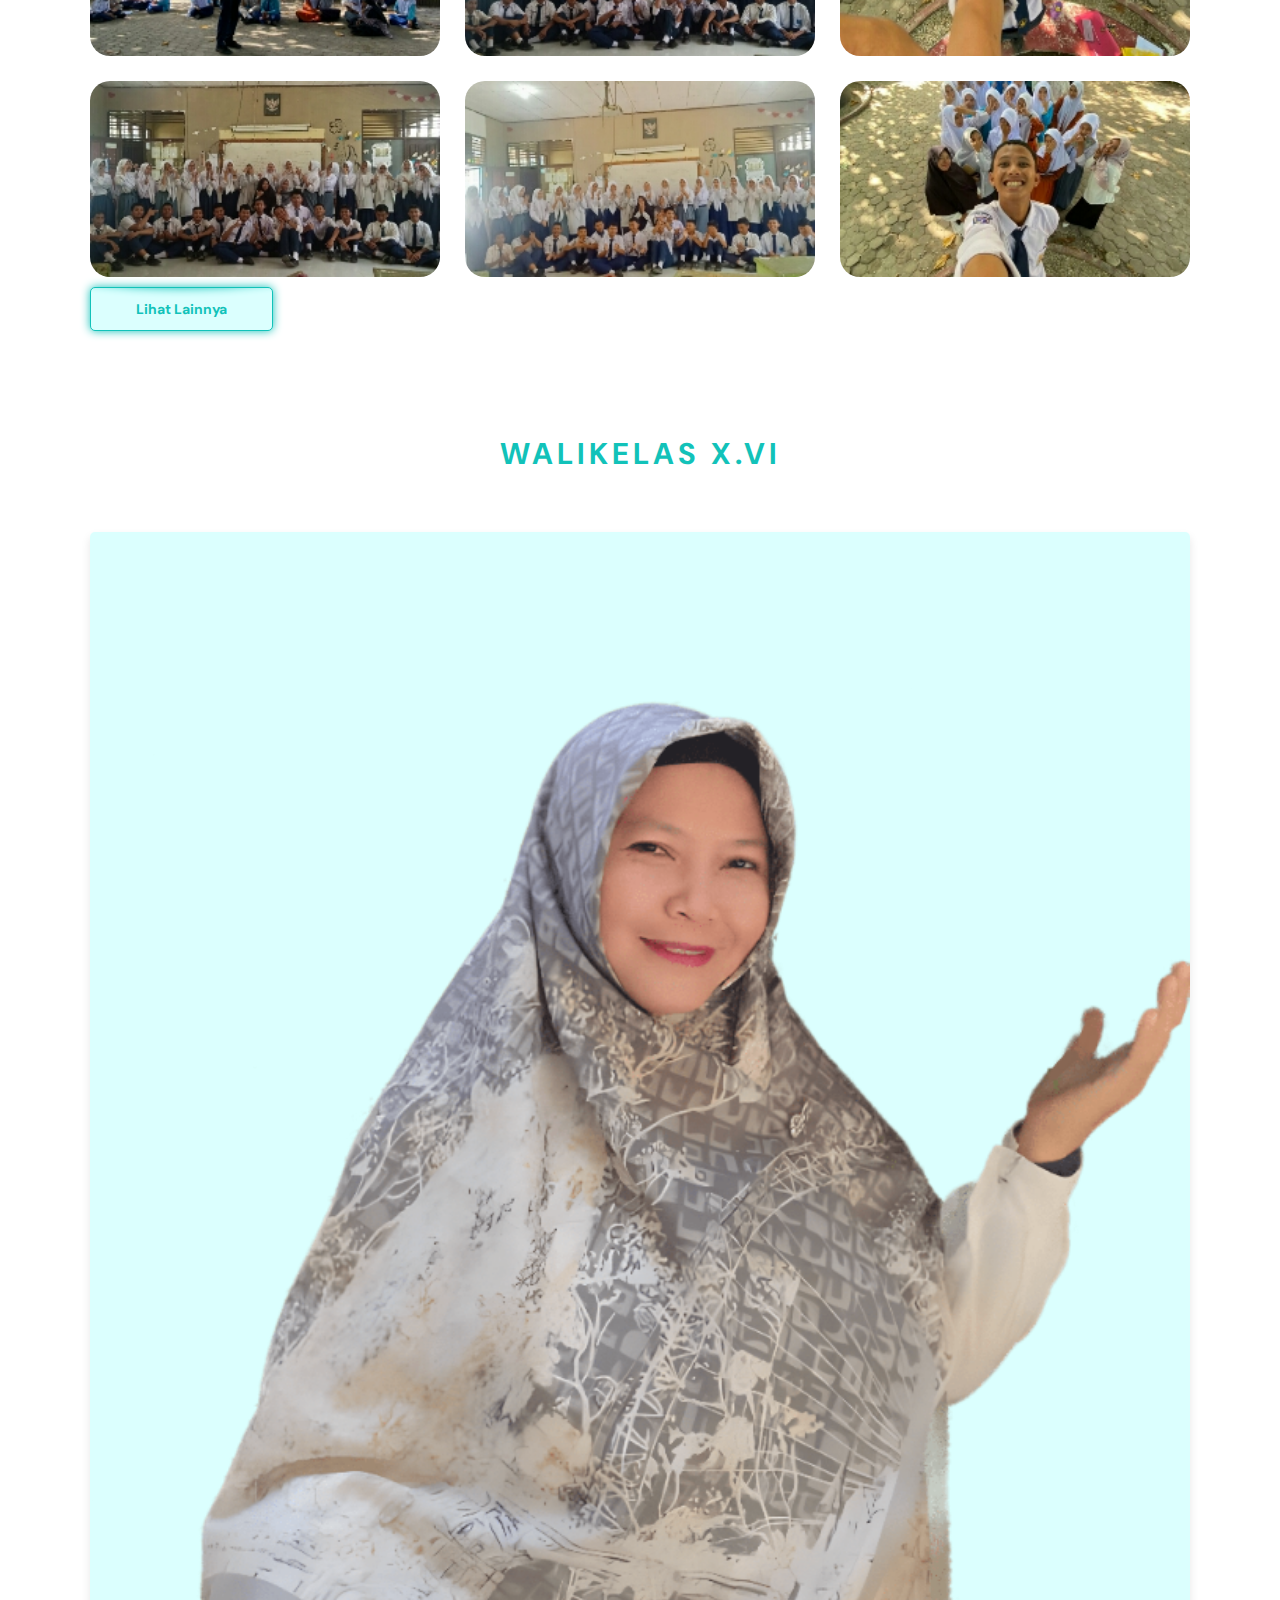
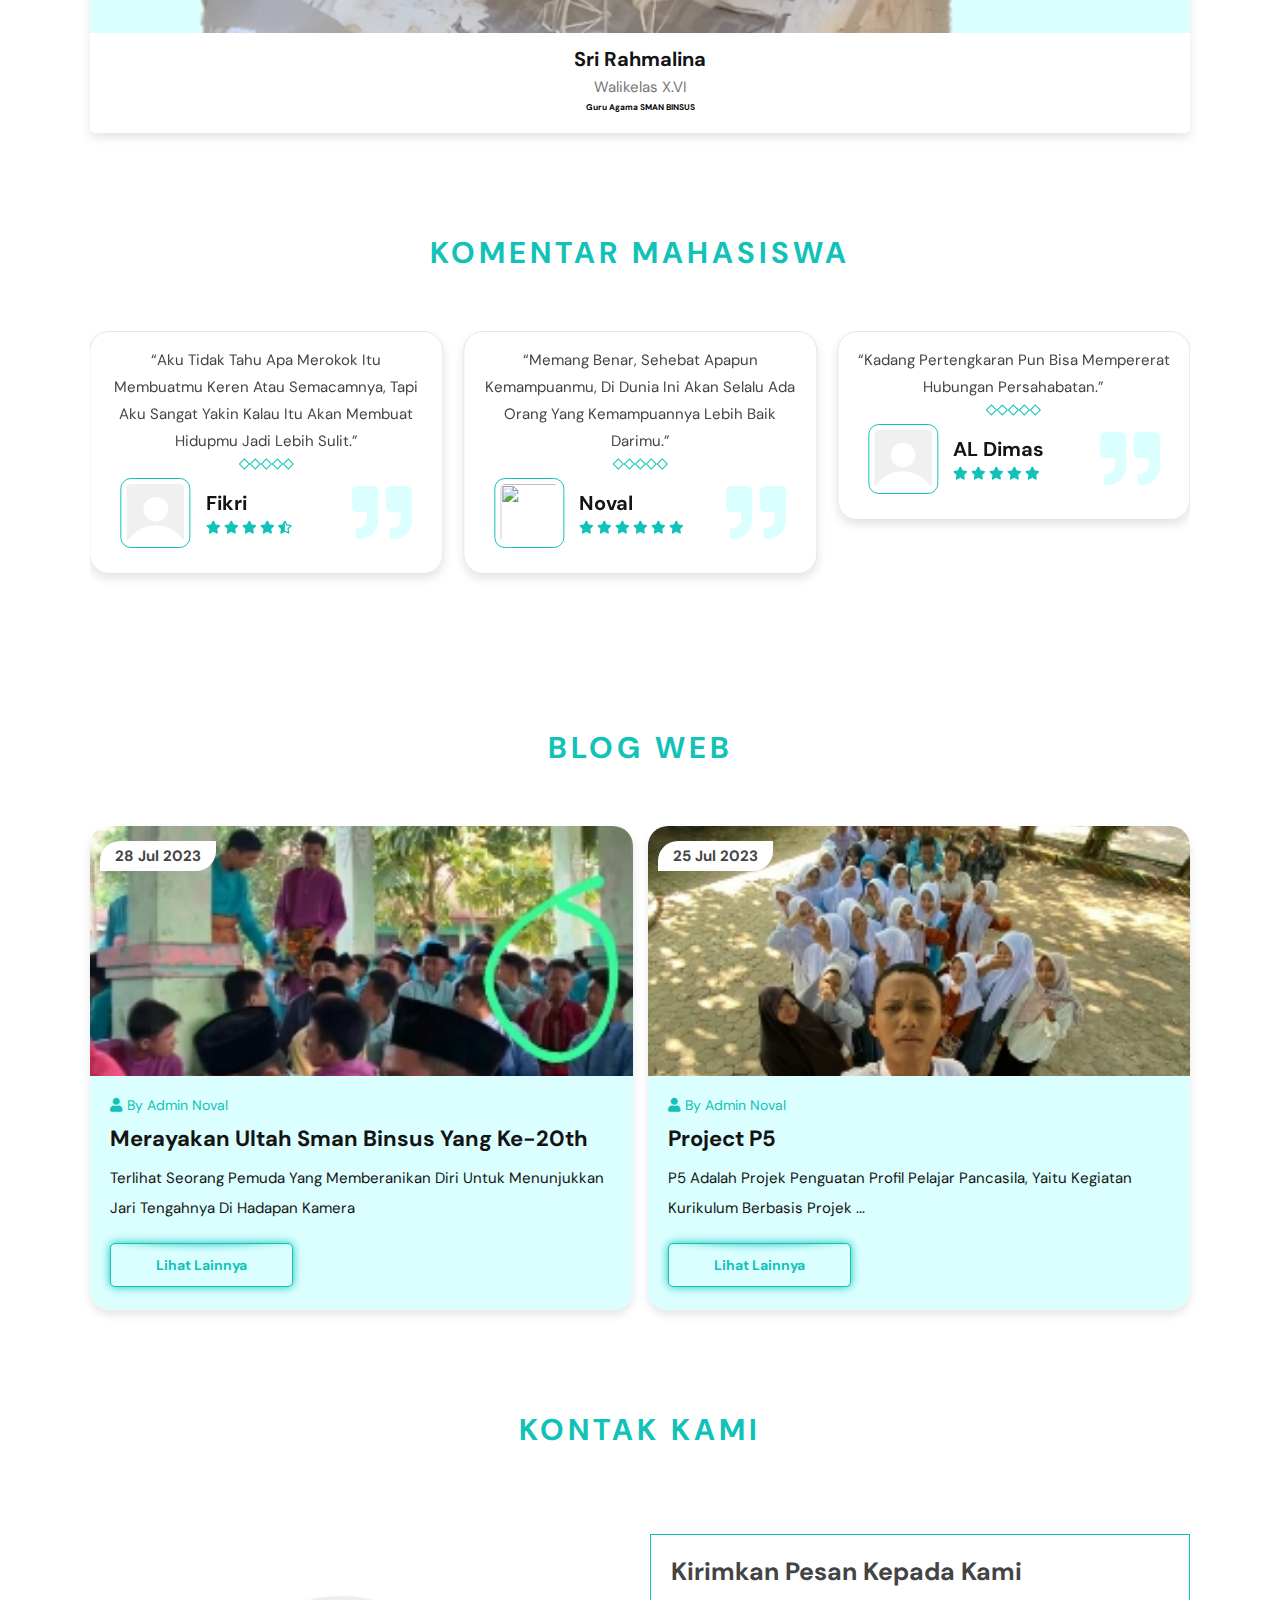
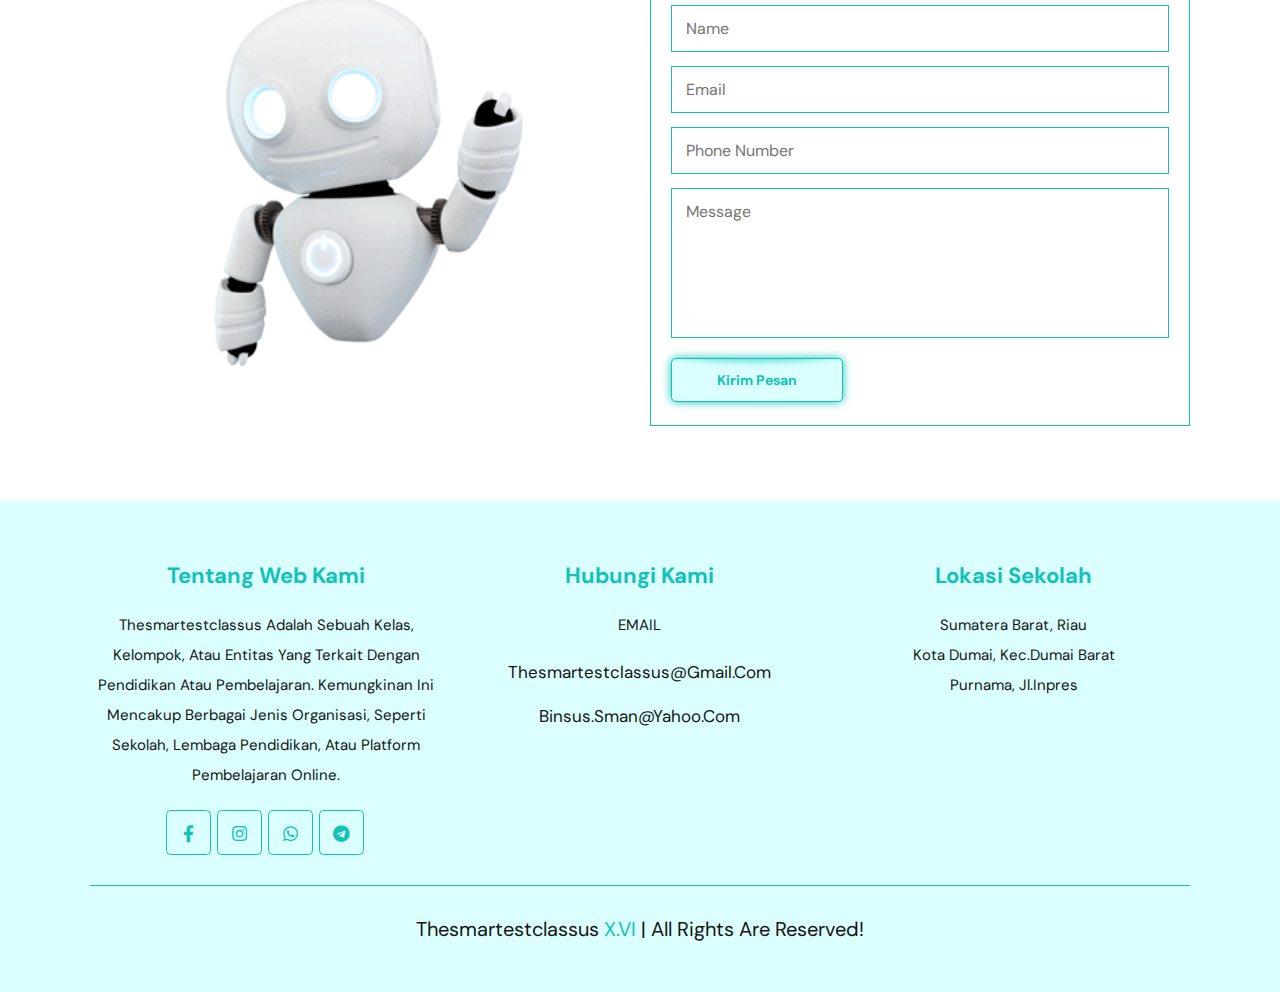
==== commit ebc874e3: "Update index.html" ====
--- a/index.html
+++ b/index.html
@@ -183,7 +183,7 @@
         <h2 class="heading"> Album foto</h2>
              <div class="portfolio-container">
             <div class="portfolio-box">
-                <img src="img/foto1.jpg" alt="">
+                <img src="Img/foto1.jpg" alt="">
                 <div class="portfolio-layer">
                     <p>24 jul 2023</p>
                  <a href="https://404-page-error--thesmartestclassus.repl.co/"><i class='bx bxs-download' ></i></a>
@@ -191,7 +191,7 @@
           </div>
           
           <div class="portfolio-box">
-                <img src="img/foto2.jpg" alt="">
+                <img src="Img/foto2.jpg" alt="">
                 <div class="portfolio-layer">
                     <p>24 jul 2023</p>
                  <a href="https://404-page-error--thesmartestclassus.repl.co/"><i class='bx bxs-download' ></i></a>
@@ -199,7 +199,7 @@
           </div>
           
           <div class="portfolio-box">
-                <img src="img/foto3.jpg" alt="">
+                <img src="Img/foto3.jpg" alt="">
                 <div class="portfolio-layer">
                     <p>24 jul 2023</p>
                  <a href="https://404-page-error--thesmartestclassus.repl.co/"><i class='bx bxs-download' ></i></a>
@@ -207,7 +207,7 @@
           </div>
           
           <div class="portfolio-box">
-                <img src="img/foto4.jpg" alt="">
+                <img src="Img/foto4.jpg" alt="">
                 <div class="portfolio-layer">
                     <p>24 jul 2023</p>
                  <a href="https://404-page-error--thesmartestclassus.repl.co/"><i class='bx bxs-download' ></i></a>
@@ -215,7 +215,7 @@
           </div>
           
           <div class="portfolio-box">
-                <img src="img/foto5.jpg" alt="">
+                <img src="Img/foto5.jpg" alt="">
                 <div class="portfolio-layer">
                     <p>24 jul 2023</p>
                  <a href="https://404-page-error--thesmartestclassus.repl.co/"><i class='bx bxs-download' ></i></a>
@@ -223,7 +223,7 @@
           </div>
           
           <div class="portfolio-box">
-                <img src="img/foto6.jpg" alt="">
+                <img src="Img/foto6.jpg" alt="">
                 <div class="portfolio-layer">
                     <p>24 jul 2023</p>
                  <a href="https://404-page-error--thesmartestclassus.repl.co/"><i class='bx bxs-download' ></i></a> 
